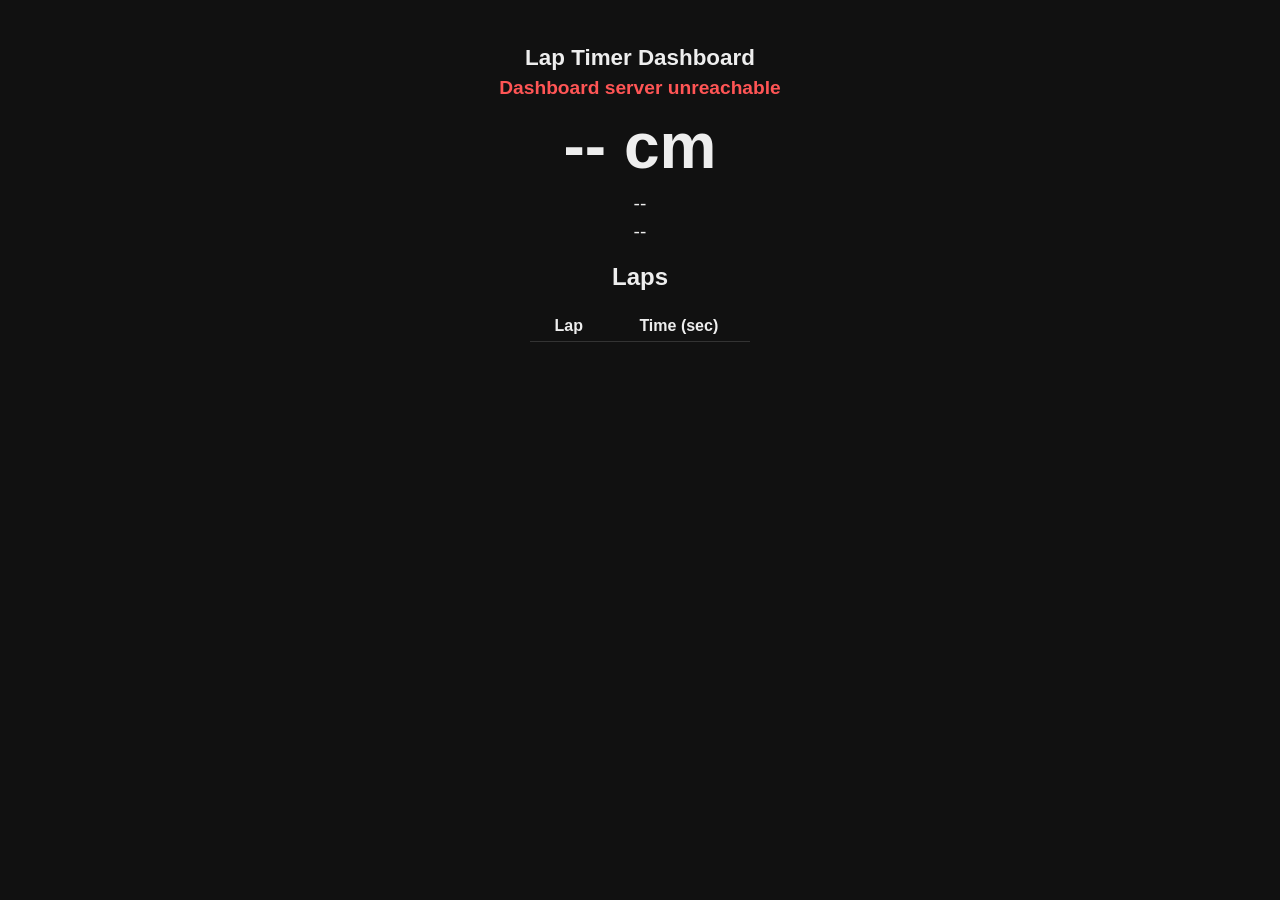
==== web_dashboard/templates/index.html @ 7ff188a4 "range chnage and delay decrease" ====
<!doctype html>
<html>
<head>
  <meta charset="utf-8">
  <meta name="viewport" content="width=device-width, initial-scale=1">
  <title>Lap Timer Dashboard</title>
  <style>
    body {
      font-family: -apple-system, sans-serif;
      background: #111;
      color: #eee;
      text-align: center;
      padding-top: 30px;
      margin: 0;
    }
    h1 { font-size: 1.4rem; margin-bottom: 4px; }
    .distance { font-size: 4rem; margin: 10px 0; font-weight: bold; }
    .row { font-size: 1.2rem; margin: 6px 0; }
    .DETECTED { color: #ff5555; }
    .clear { color: #55ff88; }
    .CONNECTED { color: #55ff88; }
    .NOT_CONNECTED { color: #ff5555; }
    .unknown { color: #999; }
    table { margin: 20px auto; border-collapse: collapse; min-width: 220px; }
    td, th { padding: 6px 16px; border-bottom: 1px solid #333; }
    .offline { color: #ff5555; font-weight: bold; }
  </style>
</head>
<body>
  <h1>Lap Timer Dashboard</h1>
  <div class="row" id="conn"></div>
  <div class="distance" id="distance">-- cm</div>
  <div class="row"><span id="status">--</span></div>
  <div class="row"><span id="link">--</span></div>

  <h2>Laps</h2>
  <table id="laps">
    <tr><th>Lap</th><th>Time (sec)</th></tr>
  </table>

  <script>
    async function poll() {
      try {
        const res = await fetch('/data');
        const d = await res.json();

        document.getElementById('conn').innerHTML = d.connected
          ? ''
          : '<span class="offline">Serial port not connected - check SERIAL_PORT in app.py</span>';

        document.getElementById('distance').textContent =
          (d.distance_cm ?? '--') + ' cm';

        const statusEl = document.getElementById('status');
        statusEl.textContent = d.status;
        statusEl.className = d.status;

        const linkEl = document.getElementById('link');
        linkEl.textContent = 'Link: ' + d.link;
        linkEl.className = d.link.replace(' ', '_');

        const table = document.getElementById('laps');
        table.innerHTML = '<tr><th>Lap</th><th>Time (sec)</th></tr>';
        d.laps.slice().reverse().forEach(l => {
          const row = table.insertRow(-1);
          row.insertCell(0).textContent = l.lap;
          row.insertCell(1).textContent = l.seconds.toFixed(2);
        });
      } catch (e) {
        document.getElementById('conn').innerHTML =
          '<span class="offline">Dashboard server unreachable</span>';
      }
      setTimeout(poll, 500);
    }
    poll();
  </script>
</body>
</html>
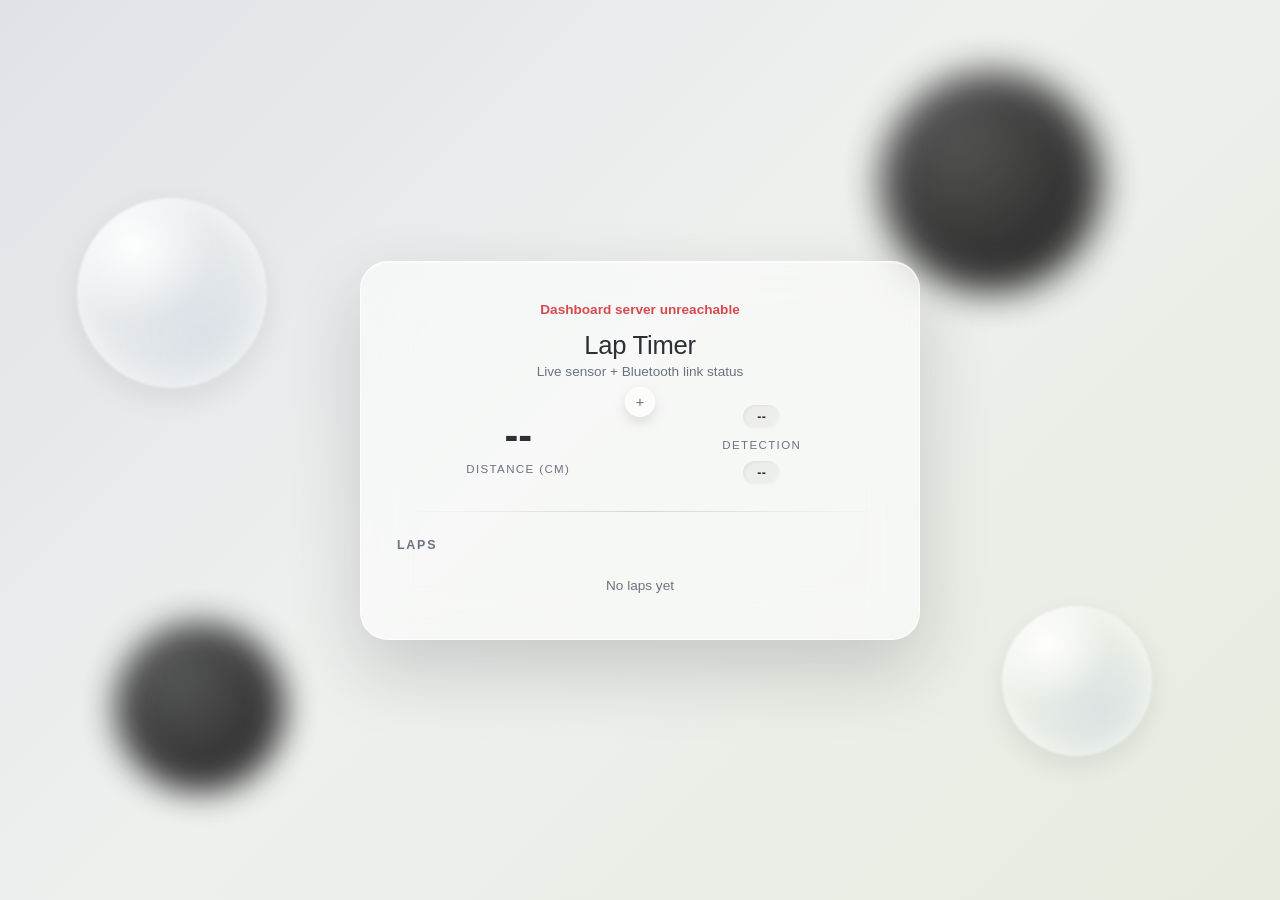
==== commit 9a969bad: "stew update might work" ====
--- a/web_dashboard/templates/index.html
+++ b/web_dashboard/templates/index.html
@@ -5,38 +5,238 @@
   <meta name="viewport" content="width=device-width, initial-scale=1">
   <title>Lap Timer Dashboard</title>
   <style>
+    :root {
+      --ink: #2b2f36;
+      --ink-soft: #6b7280;
+      --glass: rgba(255, 255, 255, 0.55);
+      --glass-border: rgba(255, 255, 255, 0.7);
+      --good: #2fae6b;
+      --bad: #d6494f;
+    }
+
+    * { box-sizing: border-box; }
+
     body {
-      font-family: -apple-system, sans-serif;
-      background: #111;
-      color: #eee;
+      font-family: -apple-system, "Helvetica Neue", Arial, sans-serif;
+      margin: 0;
+      min-height: 100vh;
+      display: flex;
+      align-items: center;
+      justify-content: center;
+      color: var(--ink);
+      background: linear-gradient(135deg, #dfe3e8 0%, #eef0ee 45%, #e6ecdf 100%);
+      overflow-x: hidden;
+      position: relative;
+    }
+
+    /* soft blurred blobs floating behind the glass card, like droplets */
+    .blob {
+      position: fixed;
+      border-radius: 50%;
+      z-index: 0;
+      pointer-events: none;
+    }
+    .blob-dark-1 {
+      width: 220px; height: 220px;
+      top: 8%; right: 14%;
+      background: radial-gradient(circle at 35% 30%, #3a3a3a, #0a0a0a 70%);
+      filter: blur(18px);
+      opacity: 0.85;
+    }
+    .blob-dark-2 {
+      width: 170px; height: 170px;
+      bottom: 12%; left: 9%;
+      background: radial-gradient(circle at 35% 30%, #333, #000 70%);
+      filter: blur(16px);
+      opacity: 0.8;
+    }
+    .blob-glass-1 {
+      width: 190px; height: 190px;
+      top: 22%; left: 6%;
+      background:
+        radial-gradient(circle at 30% 25%, rgba(255,255,255,0.95), rgba(255,255,255,0.1) 40%),
+        radial-gradient(circle at 65% 70%, rgba(200,210,220,0.5), rgba(200,210,220,0) 60%);
+      box-shadow: inset 0 0 30px rgba(255,255,255,0.6), 0 10px 30px rgba(0,0,0,0.08);
+      filter: blur(1px);
+    }
+    .blob-glass-2 {
+      width: 150px; height: 150px;
+      bottom: 16%; right: 10%;
+      background:
+        radial-gradient(circle at 30% 25%, rgba(255,255,255,0.95), rgba(255,255,255,0.1) 40%),
+        radial-gradient(circle at 65% 70%, rgba(200,210,220,0.5), rgba(200,210,220,0) 60%);
+      box-shadow: inset 0 0 24px rgba(255,255,255,0.6), 0 10px 24px rgba(0,0,0,0.08);
+      filter: blur(1px);
+    }
+
+    .card {
+      position: relative;
+      z-index: 1;
+      width: min(560px, 92vw);
+      padding: 40px 36px 32px;
+      border-radius: 28px;
+      background: var(--glass);
+      border: 1px solid var(--glass-border);
+      backdrop-filter: blur(22px) saturate(140%);
+      -webkit-backdrop-filter: blur(22px) saturate(140%);
+      box-shadow:
+        0 30px 70px rgba(30, 35, 40, 0.18),
+        inset 0 1px 0 rgba(255, 255, 255, 0.6);
       text-align: center;
-      padding-top: 30px;
-      margin: 0;
-    }
-    h1 { font-size: 1.4rem; margin-bottom: 4px; }
-    .distance { font-size: 4rem; margin: 10px 0; font-weight: bold; }
-    .row { font-size: 1.2rem; margin: 6px 0; }
-    .DETECTED { color: #ff5555; }
-    .clear { color: #55ff88; }
-    .CONNECTED { color: #55ff88; }
-    .NOT_CONNECTED { color: #ff5555; }
-    .unknown { color: #999; }
-    table { margin: 20px auto; border-collapse: collapse; min-width: 220px; }
-    td, th { padding: 6px 16px; border-bottom: 1px solid #333; }
-    .offline { color: #ff5555; font-weight: bold; }
+    }
+
+    h1 {
+      font-weight: 500;
+      font-size: 1.6rem;
+      letter-spacing: -0.01em;
+      margin: 0 0 4px;
+    }
+
+    .subtitle {
+      font-size: 0.85rem;
+      color: var(--ink-soft);
+      margin-bottom: 22px;
+    }
+
+    .divider {
+      height: 1px;
+      background: linear-gradient(90deg, transparent, rgba(60,60,60,0.18), transparent);
+      margin: 22px 0;
+    }
+
+    .stats {
+      display: grid;
+      grid-template-columns: 1fr 1px 1fr;
+      align-items: center;
+      position: relative;
+    }
+    .stats .split {
+      background: rgba(60,60,60,0.15);
+      height: 76px;
+      justify-self: center;
+    }
+    .stat { padding: 4px 10px; }
+    .stat .value {
+      font-size: 2.6rem;
+      font-weight: 600;
+      line-height: 1.05;
+    }
+    .stat .label {
+      margin-top: 6px;
+      font-size: 0.72rem;
+      letter-spacing: 0.12em;
+      color: var(--ink-soft);
+      text-transform: uppercase;
+    }
+
+    .plus {
+      position: absolute;
+      top: -14px;
+      left: 50%;
+      transform: translateX(-50%);
+      width: 30px; height: 30px;
+      border-radius: 50%;
+      background: var(--glass);
+      border: 1px solid var(--glass-border);
+      box-shadow: 0 6px 14px rgba(0,0,0,0.12);
+      display: flex;
+      align-items: center;
+      justify-content: center;
+      font-size: 0.9rem;
+      color: var(--ink-soft);
+    }
+
+    .badge {
+      display: inline-block;
+      padding: 5px 14px;
+      border-radius: 999px;
+      font-size: 0.78rem;
+      font-weight: 600;
+      letter-spacing: 0.03em;
+      background: rgba(0,0,0,0.04);
+      box-shadow: inset 1px 1px 3px rgba(0,0,0,0.08), inset -1px -1px 3px rgba(255,255,255,0.6);
+    }
+    .badge.DETECTED, .badge.CONNECTED { color: var(--good); }
+    .badge.clear, .badge.NOT_CONNECTED { color: var(--ink-soft); }
+    .badge.NOT_CONNECTED { color: var(--bad); }
+
+    h2 {
+      font-size: 0.78rem;
+      letter-spacing: 0.14em;
+      text-transform: uppercase;
+      color: var(--ink-soft);
+      font-weight: 600;
+      margin: 26px 0 12px;
+      text-align: left;
+    }
+
+    .laps {
+      max-height: 220px;
+      overflow-y: auto;
+      display: flex;
+      flex-direction: column;
+      gap: 8px;
+    }
+    .lap-row {
+      display: flex;
+      justify-content: space-between;
+      align-items: center;
+      padding: 10px 16px;
+      border-radius: 14px;
+      background: rgba(255,255,255,0.5);
+      box-shadow:
+        3px 3px 6px rgba(0,0,0,0.06),
+        -3px -3px 6px rgba(255,255,255,0.7);
+      font-size: 0.95rem;
+    }
+    .lap-row .n { color: var(--ink-soft); font-weight: 600; }
+    .lap-row .t { font-weight: 600; }
+    .empty {
+      color: var(--ink-soft);
+      font-size: 0.85rem;
+      padding: 14px 0;
+    }
+
+    .offline {
+      color: var(--bad);
+      font-weight: 600;
+      font-size: 0.85rem;
+      margin-bottom: 14px;
+    }
   </style>
 </head>
 <body>
-  <h1>Lap Timer Dashboard</h1>
-  <div class="row" id="conn"></div>
-  <div class="distance" id="distance">-- cm</div>
-  <div class="row"><span id="status">--</span></div>
-  <div class="row"><span id="link">--</span></div>
-
-  <h2>Laps</h2>
-  <table id="laps">
-    <tr><th>Lap</th><th>Time (sec)</th></tr>
-  </table>
+  <div class="blob blob-dark-1"></div>
+  <div class="blob blob-dark-2"></div>
+  <div class="blob blob-glass-1"></div>
+  <div class="blob blob-glass-2"></div>
+
+  <div class="card">
+    <div id="conn"></div>
+    <h1>Lap Timer</h1>
+    <div class="subtitle">Live sensor + Bluetooth link status</div>
+
+    <div class="stats">
+      <div class="plus">+</div>
+      <div class="stat">
+        <div class="value" id="distance">--</div>
+        <div class="label">Distance (cm)</div>
+      </div>
+      <div class="split"></div>
+      <div class="stat">
+        <div class="badge" id="status">--</div>
+        <div class="label" style="margin-top:10px;">Detection</div>
+        <div class="badge" id="link" style="margin-top:10px;">--</div>
+      </div>
+    </div>
+
+    <div class="divider"></div>
+
+    <h2>Laps</h2>
+    <div class="laps" id="laps">
+      <div class="empty">No laps yet</div>
+    </div>
+  </div>
 
   <script>
     async function poll() {
@@ -46,29 +246,36 @@
 
         document.getElementById('conn').innerHTML = d.connected
           ? ''
-          : '<span class="offline">Serial port not connected - check SERIAL_PORT in app.py</span>';
+          : '<div class="offline">Serial port not connected - check SERIAL_PORT in app.py</div>';
 
         document.getElementById('distance').textContent =
           (d.distance_cm ?? '--') + ' cm';
 
         const statusEl = document.getElementById('status');
         statusEl.textContent = d.status;
-        statusEl.className = d.status;
+        statusEl.className = 'badge ' + d.status;
 
         const linkEl = document.getElementById('link');
         linkEl.textContent = 'Link: ' + d.link;
-        linkEl.className = d.link.replace(' ', '_');
-
-        const table = document.getElementById('laps');
-        table.innerHTML = '<tr><th>Lap</th><th>Time (sec)</th></tr>';
-        d.laps.slice().reverse().forEach(l => {
-          const row = table.insertRow(-1);
-          row.insertCell(0).textContent = l.lap;
-          row.insertCell(1).textContent = l.seconds.toFixed(2);
-        });
+        linkEl.className = 'badge ' + d.link.replace(' ', '_');
+
+        const laps = document.getElementById('laps');
+        if (!d.laps.length) {
+          laps.innerHTML = '<div class="empty">No laps yet</div>';
+        } else {
+          laps.innerHTML = '';
+          d.laps.slice().reverse().forEach(l => {
+            const row = document.createElement('div');
+            row.className = 'lap-row';
+            row.innerHTML =
+              '<span class="n">Lap ' + l.lap + '</span>' +
+              '<span class="t">' + l.seconds.toFixed(2) + ' sec</span>';
+            laps.appendChild(row);
+          });
+        }
       } catch (e) {
         document.getElementById('conn').innerHTML =
-          '<span class="offline">Dashboard server unreachable</span>';
+          '<div class="offline">Dashboard server unreachable</div>';
       }
       setTimeout(poll, 500);
     }
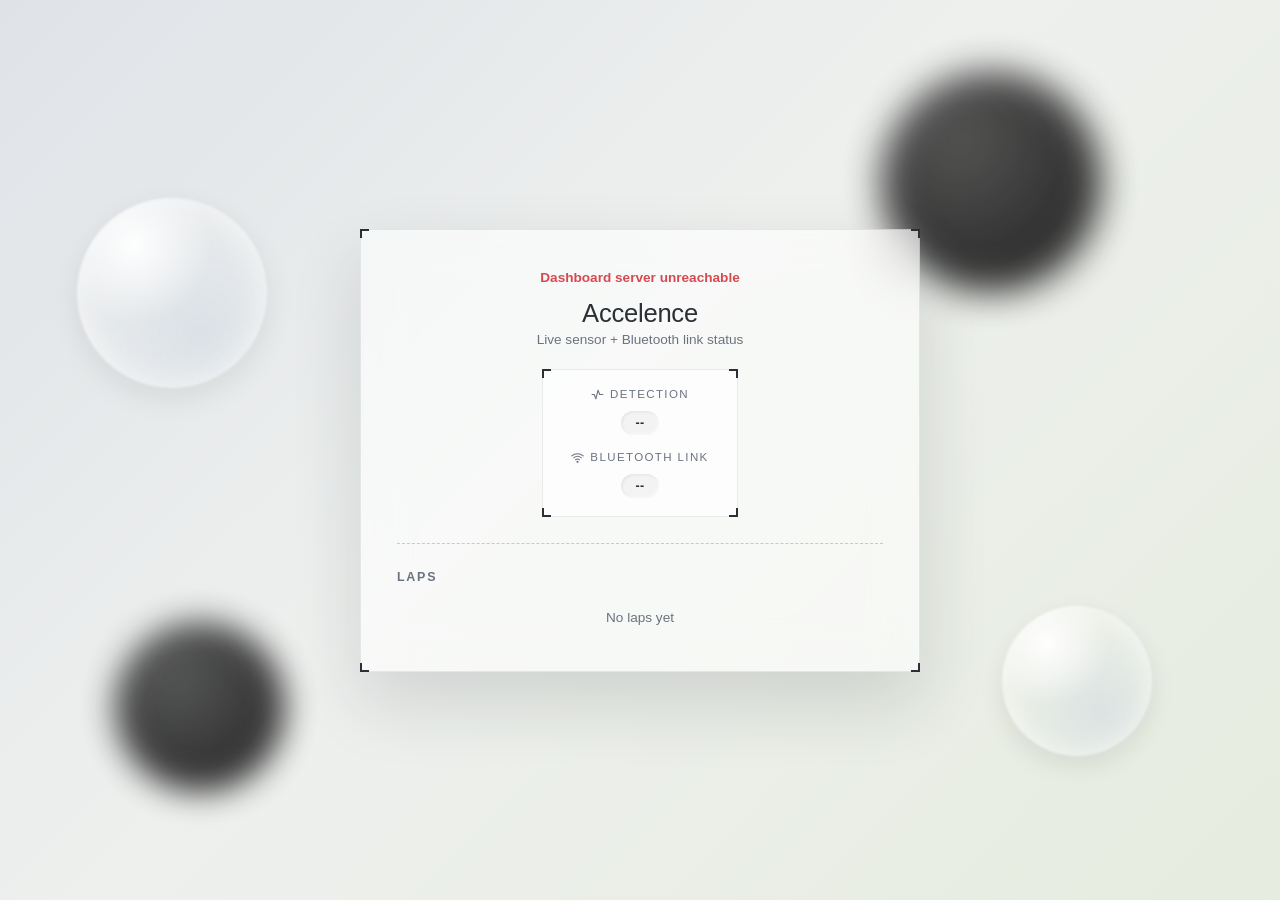
==== commit 50447b8d: "final" ====
--- a/web_dashboard/templates/index.html
+++ b/web_dashboard/templates/index.html
@@ -3,13 +3,14 @@
 <head>
   <meta charset="utf-8">
   <meta name="viewport" content="width=device-width, initial-scale=1">
-  <title>Lap Timer Dashboard</title>
+  <title>Accelence</title>
   <style>
     :root {
       --ink: #2b2f36;
       --ink-soft: #6b7280;
-      --glass: rgba(255, 255, 255, 0.55);
-      --glass-border: rgba(255, 255, 255, 0.7);
+      --glass: rgba(255, 255, 255, 0.6);
+      --glass-border: rgba(0, 0, 0, 0.08);
+      --primary: #4338ca;
       --good: #2fae6b;
       --bad: #d6494f;
     }
@@ -17,7 +18,7 @@
     * { box-sizing: border-box; }
 
     body {
-      font-family: -apple-system, "Helvetica Neue", Arial, sans-serif;
+      font-family: ui-rounded, "SF Pro Rounded", "Hiragino Maru Gothic ProN", "Segoe UI Rounded", Quicksand, sans-serif;
       margin: 0;
       min-height: 100vh;
       display: flex;
@@ -29,7 +30,7 @@
       position: relative;
     }
 
-    /* soft blurred blobs floating behind the glass card, like droplets */
+    /* soft blurred blobs floating behind the card, like droplets */
     .blob {
       position: fixed;
       border-radius: 50%;
@@ -42,6 +43,7 @@
       background: radial-gradient(circle at 35% 30%, #3a3a3a, #0a0a0a 70%);
       filter: blur(18px);
       opacity: 0.85;
+      animation: driftA 17s ease-in-out infinite;
     }
     .blob-dark-2 {
       width: 170px; height: 170px;
@@ -49,6 +51,7 @@
       background: radial-gradient(circle at 35% 30%, #333, #000 70%);
       filter: blur(16px);
       opacity: 0.8;
+      animation: driftB 21s ease-in-out infinite;
     }
     .blob-glass-1 {
       width: 190px; height: 190px;
@@ -58,6 +61,7 @@
         radial-gradient(circle at 65% 70%, rgba(200,210,220,0.5), rgba(200,210,220,0) 60%);
       box-shadow: inset 0 0 30px rgba(255,255,255,0.6), 0 10px 30px rgba(0,0,0,0.08);
       filter: blur(1px);
+      animation: driftC 19s ease-in-out infinite;
     }
     .blob-glass-2 {
       width: 150px; height: 150px;
@@ -67,21 +71,59 @@
         radial-gradient(circle at 65% 70%, rgba(200,210,220,0.5), rgba(200,210,220,0) 60%);
       box-shadow: inset 0 0 24px rgba(255,255,255,0.6), 0 10px 24px rgba(0,0,0,0.08);
       filter: blur(1px);
-    }
+      animation: driftD 15s ease-in-out infinite;
+    }
+
+    @keyframes driftA {
+      0%   { transform: translate(0, 0) scale(1); }
+      33%  { transform: translate(-40px, 30px) scale(1.06); }
+      66%  { transform: translate(20px, 55px) scale(0.94); }
+      100% { transform: translate(0, 0) scale(1); }
+    }
+    @keyframes driftB {
+      0%   { transform: translate(0, 0) scale(1); }
+      40%  { transform: translate(35px, -25px) scale(1.05); }
+      75%  { transform: translate(-25px, -45px) scale(0.95); }
+      100% { transform: translate(0, 0) scale(1); }
+    }
+    @keyframes driftC {
+      0%   { transform: translate(0, 0); }
+      50%  { transform: translate(45px, 40px); }
+      100% { transform: translate(0, 0); }
+    }
+    @keyframes driftD {
+      0%   { transform: translate(0, 0); }
+      50%  { transform: translate(-35px, -30px); }
+      100% { transform: translate(0, 0); }
+    }
+
+    /* corner-bracket decorator, borrowed from the 21st.dev feature-card style:
+       four small L-shaped marks at the corners of a sharp-edged bordered card */
+    .bracket-card {
+      position: relative;
+      background: var(--glass);
+      border: 1px solid var(--glass-border);
+      border-radius: 2px;
+    }
+    .bracket-card .corner {
+      position: absolute;
+      display: block;
+      width: 9px;
+      height: 9px;
+      border-color: var(--primary);
+    }
+    .bracket-card .corner-tl { top: -1px; left: -1px; border-left: 2px solid; border-top: 2px solid; }
+    .bracket-card .corner-tr { top: -1px; right: -1px; border-right: 2px solid; border-top: 2px solid; }
+    .bracket-card .corner-bl { bottom: -1px; left: -1px; border-left: 2px solid; border-bottom: 2px solid; }
+    .bracket-card .corner-br { bottom: -1px; right: -1px; border-right: 2px solid; border-bottom: 2px solid; }
 
     .card {
-      position: relative;
       z-index: 1;
       width: min(560px, 92vw);
       padding: 40px 36px 32px;
-      border-radius: 28px;
-      background: var(--glass);
-      border: 1px solid var(--glass-border);
       backdrop-filter: blur(22px) saturate(140%);
       -webkit-backdrop-filter: blur(22px) saturate(140%);
-      box-shadow:
-        0 30px 70px rgba(30, 35, 40, 0.18),
-        inset 0 1px 0 rgba(255, 255, 255, 0.6);
+      box-shadow: 0 30px 70px rgba(30, 35, 40, 0.14);
       text-align: center;
     }
 
@@ -99,52 +141,37 @@
     }
 
     .divider {
+      position: relative;
       height: 1px;
-      background: linear-gradient(90deg, transparent, rgba(60,60,60,0.18), transparent);
-      margin: 22px 0;
+      margin: 26px 0;
+      border-top: 1px dashed rgba(60, 60, 60, 0.25);
     }
 
     .stats {
-      display: grid;
-      grid-template-columns: 1fr 1px 1fr;
-      align-items: center;
-      position: relative;
-    }
-    .stats .split {
-      background: rgba(60,60,60,0.15);
-      height: 76px;
-      justify-self: center;
-    }
-    .stat { padding: 4px 10px; }
-    .stat .value {
-      font-size: 2.6rem;
-      font-weight: 600;
-      line-height: 1.05;
-    }
-    .stat .label {
-      margin-top: 6px;
+      display: flex;
+      justify-content: center;
+      align-items: center;
+    }
+
+    .stat-card {
+      padding: 18px 28px;
+      display: flex;
+      flex-direction: column;
+      align-items: center;
+      gap: 10px;
+    }
+
+    .stat-heading {
+      display: flex;
+      align-items: center;
+      justify-content: center;
+      gap: 6px;
       font-size: 0.72rem;
       letter-spacing: 0.12em;
       color: var(--ink-soft);
       text-transform: uppercase;
     }
-
-    .plus {
-      position: absolute;
-      top: -14px;
-      left: 50%;
-      transform: translateX(-50%);
-      width: 30px; height: 30px;
-      border-radius: 50%;
-      background: var(--glass);
-      border: 1px solid var(--glass-border);
-      box-shadow: 0 6px 14px rgba(0,0,0,0.12);
-      display: flex;
-      align-items: center;
-      justify-content: center;
-      font-size: 0.9rem;
-      color: var(--ink-soft);
-    }
+    .stat-heading svg { width: 13px; height: 13px; }
 
     .badge {
       display: inline-block;
@@ -182,11 +209,10 @@
       justify-content: space-between;
       align-items: center;
       padding: 10px 16px;
-      border-radius: 14px;
-      background: rgba(255,255,255,0.5);
-      box-shadow:
-        3px 3px 6px rgba(0,0,0,0.06),
-        -3px -3px 6px rgba(255,255,255,0.7);
+      border-radius: 6px;
+      border: 1px solid rgba(0,0,0,0.06);
+      background: rgba(255,255,255,0.55);
+      box-shadow: 0 1px 2px rgba(0,0,0,0.04);
       font-size: 0.95rem;
     }
     .lap-row .n { color: var(--ink-soft); font-weight: 600; }
@@ -211,22 +237,34 @@
   <div class="blob blob-glass-1"></div>
   <div class="blob blob-glass-2"></div>
 
-  <div class="card">
+  <div class="card bracket-card">
+    <span class="corner corner-tl"></span>
+    <span class="corner corner-tr"></span>
+    <span class="corner corner-bl"></span>
+    <span class="corner corner-br"></span>
+
     <div id="conn"></div>
-    <h1>Lap Timer</h1>
+    <h1>Accelence</h1>
     <div class="subtitle">Live sensor + Bluetooth link status</div>
 
     <div class="stats">
-      <div class="plus">+</div>
-      <div class="stat">
-        <div class="value" id="distance">--</div>
-        <div class="label">Distance (cm)</div>
-      </div>
-      <div class="split"></div>
-      <div class="stat">
+      <div class="stat-card bracket-card">
+        <span class="corner corner-tl"></span>
+        <span class="corner corner-tr"></span>
+        <span class="corner corner-bl"></span>
+        <span class="corner corner-br"></span>
+
+        <div class="stat-heading">
+          <svg viewBox="0 0 24 24" fill="none" stroke="currentColor" stroke-width="2" stroke-linecap="round" stroke-linejoin="round"><path d="M2 12h4l3 8 4-16 3 8h6"/></svg>
+          Detection
+        </div>
         <div class="badge" id="status">--</div>
-        <div class="label" style="margin-top:10px;">Detection</div>
-        <div class="badge" id="link" style="margin-top:10px;">--</div>
+
+        <div class="stat-heading" style="margin-top:6px;">
+          <svg viewBox="0 0 24 24" fill="none" stroke="currentColor" stroke-width="2" stroke-linecap="round" stroke-linejoin="round"><path d="M5 12.55a11 11 0 0 1 14.08 0"/><path d="M1.42 9a16 16 0 0 1 21.16 0"/><path d="M8.53 16.11a6 6 0 0 1 6.95 0"/><circle cx="12" cy="20" r="1"/></svg>
+          Bluetooth Link
+        </div>
+        <div class="badge" id="link">--</div>
       </div>
     </div>
 
@@ -248,15 +286,12 @@
           ? ''
           : '<div class="offline">Serial port not connected - check SERIAL_PORT in app.py</div>';
 
-        document.getElementById('distance').textContent =
-          (d.distance_cm ?? '--') + ' cm';
-
         const statusEl = document.getElementById('status');
         statusEl.textContent = d.status;
         statusEl.className = 'badge ' + d.status;
 
         const linkEl = document.getElementById('link');
-        linkEl.textContent = 'Link: ' + d.link;
+        linkEl.textContent = d.link;
         linkEl.className = 'badge ' + d.link.replace(' ', '_');
 
         const laps = document.getElementById('laps');
